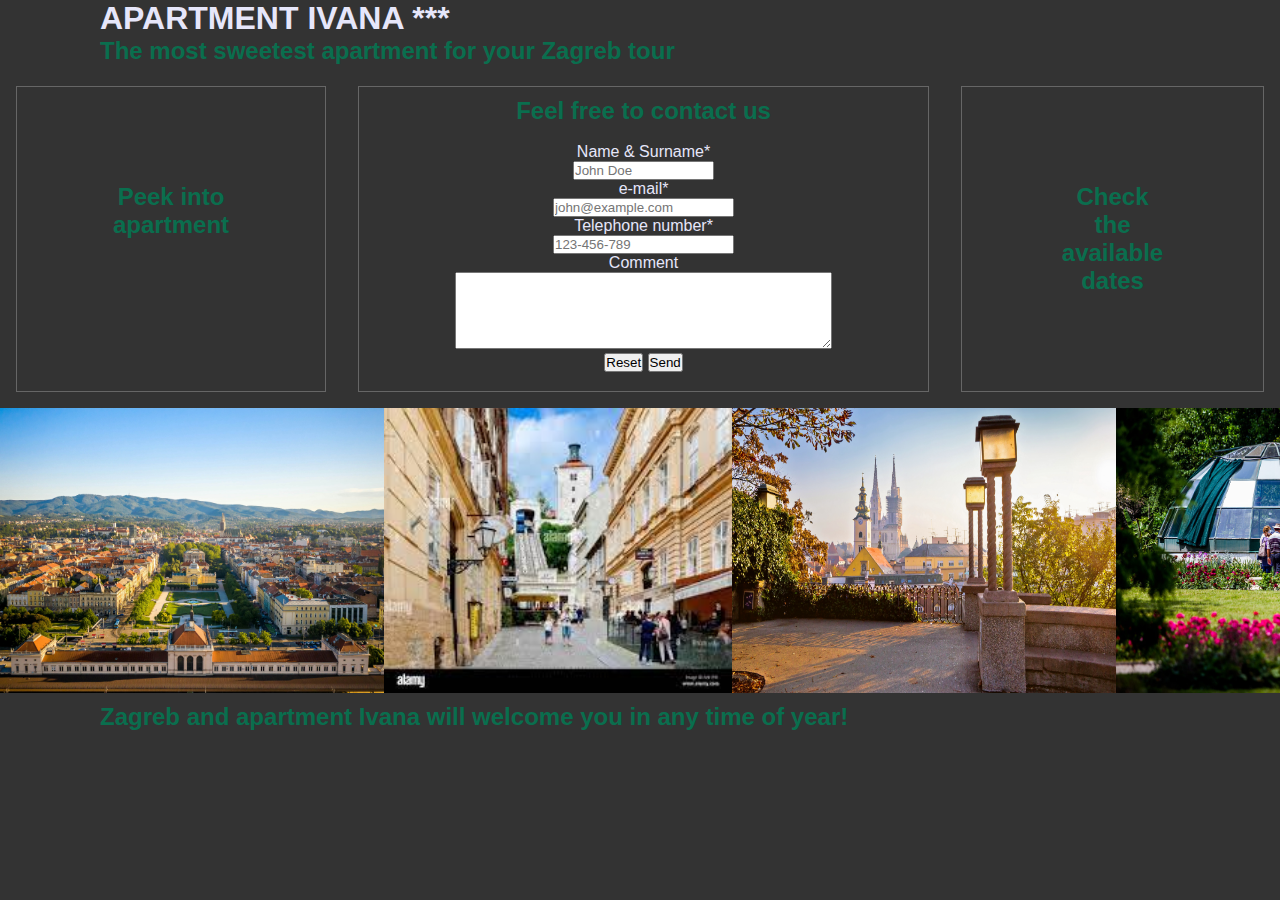
==== 01-Rent-Apartment-Website/index.html @ 9f6dd301 "apartment 1 dio" ====
<!DOCTYPE html>
<html lang="en">
<head>
    <meta charset="UTF-8">
    <meta name="viewport" content="width=device-width, initial-scale=1.0">
    <title>Rent-Apartmen-In-Zagreb</title>
    <link rel="stylesheet" href="style.css">
</head>

<body>
<header>
    <h1>APARTMENT IVANA  ***</h1>
    <h2>The most sweetest apartment for your Zagreb tour</h2>
</header>

<main class="flex-container">
    <div class="flex-item">
            <h2>Peek into apartment</h2>
    </div>

    <div class="flex-item" id="contactform">
            <h2>Feel free to contact us</h2>
            <br>
            <form  name="kontakt"
            action=""
            method="post"
            enctype="multipart/form-data">

            <p>
                <label for="name">Name & Surname*</label><br/>
                <input
                id="name"
                type="text"
                placeholder="John Doe"
                size="15"
                maxlength="30"
                name="name"
                required/> 
            </p>
    
            <p>
                <label for="email">e-mail*</label><br>
                <input
                id="email"
                type="email"
                placeholder="john@example.com"
                size="20"
                maxlength="30"
                name="email"
                required/>
                
            </p>
    
            <p>
                <label for="telephone">Telephone number*</label><br>
                <input
                id="telephone"
                type="number"
                size="15"
                maxlength="30"
                name="telephone"
                placeholder="123-456-789"/>
            </p>

            <p>

                <label for="comment">Comment</label><br/>
                <textarea
                id="comment"
                maxlength="80"
                cols="45"
                rows="5">
                </textarea>
            
            </p>

            <p>
                <button type="reset">Reset</button>
                <button type="submit">Send</button>
             </p>
    </div>

    <div class="flex-item">
        <h2 >Check the available dates</h2>
    </div>
</main>

<article class="zg-images">
    <img class="img" src="../01-Rent-Apartment-Website/Media/View of Zagreb - J. Duval.jpg" alt="View of Zagreb-J.Duval"  height="285">

    <img class="img" src="Media/Zagreb-uspinjača.jpg" alt="Zagrebačka uspinjača" height="285">

    <img class="img" src="Media/UK_Zagreb_Croatia_Header.jpg" alt="Tomislavac" height="285">

    <img class="img" src="Media/botanicki-vrt-20052017-1.jpg" alt="Botanički vrt" height="285">
</article>


<footer>
    <h2>Zagreb and apartment Ivana will welcome you in any time of year!</h2>
</footer>    
</body>
</html>
---- 01-Rent-Apartment-Website/style.css ----
*{
    padding: 0;
    margin: 0;
}

body{
    box-sizing: border-box;
    font-family: 'Segoe UI', Tahoma, Geneva, Verdana, sans-serif;
    background-color: #333;
    color: lavender;
}

header{
    padding-left: 100px;
  
}

h2{
    color: #0a6e4e;
}

.flex-container{
    display: flex;
    flex-direction: row;
    padding-top: 5px;
    background-color: #333;
    
}

.flex-item{
    justify-content: space-evenly;
    background: #eee;
    border: 1px solid #666;
    padding: 6em;
    text-align: center;
    width: 30%;
    margin: 1em;
    background-color: #333;
    
}

#contactform{
    padding-top: 10px;
    padding-bottom: 10px;
}


footer{
    padding-left: 100px;
    padding-top: 10px;
    padding-bottom: 10px;
}

.zg-images{
    display: flex;
    flex-direction: row;
    }

.img{
    justify-content: space-around;
    text-align: center;
    width: 30%;
    background-color: #333;
    color: lavender;
}
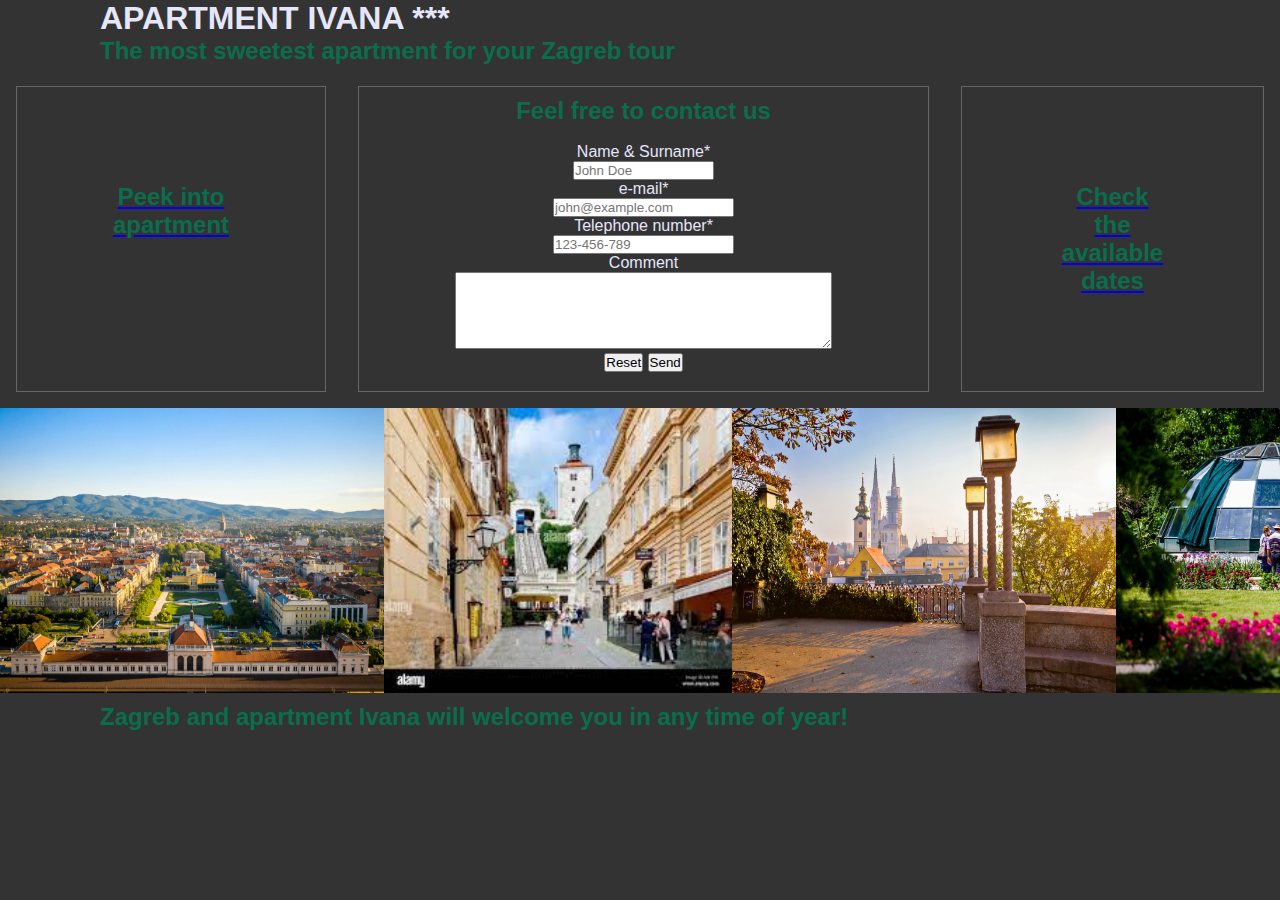
==== commit d166a60e: "summary" ====
--- a/01-Rent-Apartment-Website/index.html
+++ b/01-Rent-Apartment-Website/index.html
@@ -1,5 +1,6 @@
 <!DOCTYPE html>
 <html lang="en">
+
 <head>
     <meta charset="UTF-8">
     <meta name="viewport" content="width=device-width, initial-scale=1.0">
@@ -8,96 +9,79 @@
 </head>
 
 <body>
-<header>
-    <h1>APARTMENT IVANA  ***</h1>
-    <h2>The most sweetest apartment for your Zagreb tour</h2>
-</header>
+    <header>
+        <h1>APARTMENT IVANA ***</h1>
+        <h2>The most sweetest apartment for your Zagreb tour</h2>
+    </header>
 
-<main class="flex-container">
-    <div class="flex-item">
-            <h2>Peek into apartment</h2>
-    </div>
+    <main class="flex-container">
+        <div class="flex-item" id="gallery">
+            <a href="../01-Rent-Apartment-Website/gallery.html">
+                <h2>Peek into apartment</h2>
+            </a>
+        </div>
 
-    <div class="flex-item" id="contactform">
+        <div class="flex-item" id="contactform">
             <h2>Feel free to contact us</h2>
             <br>
-            <form  name="kontakt"
-            action=""
-            method="post"
-            enctype="multipart/form-data">
+            <form name="kontakt" action="" method="post" enctype="multipart/form-data">
 
-            <p>
-                <label for="name">Name & Surname*</label><br/>
-                <input
-                id="name"
-                type="text"
-                placeholder="John Doe"
-                size="15"
-                maxlength="30"
-                name="name"
-                required/> 
-            </p>
-    
-            <p>
-                <label for="email">e-mail*</label><br>
-                <input
-                id="email"
-                type="email"
-                placeholder="john@example.com"
-                size="20"
-                maxlength="30"
-                name="email"
-                required/>
-                
-            </p>
-    
-            <p>
-                <label for="telephone">Telephone number*</label><br>
-                <input
-                id="telephone"
-                type="number"
-                size="15"
-                maxlength="30"
-                name="telephone"
-                placeholder="123-456-789"/>
-            </p>
+                <p>
+                    <label for="name">Name & Surname*</label><br />
+                    <input id="name" type="text" placeholder="John Doe" size="15" maxlength="30" name="name" required />
+                </p>
 
-            <p>
+                <p>
+                    <label for="email">e-mail*</label><br>
+                    <input id="email" type="email" placeholder="john@example.com" size="20" maxlength="30" name="email"
+                        required />
 
-                <label for="comment">Comment</label><br/>
-                <textarea
-                id="comment"
-                maxlength="80"
-                cols="45"
-                rows="5">
+                </p>
+
+                <p>
+                    <label for="telephone">Telephone number*</label><br>
+                    <input id="telephone" type="number" size="15" maxlength="30" name="telephone"
+                        placeholder="123-456-789" />
+                </p>
+
+                <p>
+
+                    <label for="comment">Comment</label><br />
+                    <textarea id="comment" maxlength="80" cols="45" rows="5">
                 </textarea>
-            
-            </p>
 
-            <p>
-                <button type="reset">Reset</button>
-                <button type="submit">Send</button>
-             </p>
-    </div>
+                </p>
 
-    <div class="flex-item">
-        <h2 >Check the available dates</h2>
-    </div>
-</main>
+                <p>
+                    <button type="reset">Reset</button>
+                    <button type="send">Send</button>
+                </p>
+        </div>
 
-<article class="zg-images">
-    <img class="img" src="../01-Rent-Apartment-Website/Media/View of Zagreb - J. Duval.jpg" alt="View of Zagreb-J.Duval"  height="285">
+        <div class="flex-item">
+            <a href="../01-Rent-Apartment-Website/calendar.html">
+                <h2>Check the available dates</h2>
+            </a>
+        </div>
+    </main>
 
-    <img class="img" src="Media/Zagreb-uspinjača.jpg" alt="Zagrebačka uspinjača" height="285">
+    <article class="zg-images">
+        <img class="img" src="../01-Rent-Apartment-Website/Media/View of Zagreb - J. Duval.jpg"
+            alt="View of Zagreb-J.Duval" height="285">
 
-    <img class="img" src="Media/UK_Zagreb_Croatia_Header.jpg" alt="Tomislavac" height="285">
+        <img class="img" src="Media/Zagreb-uspinjača.jpg" alt="Zagrebačka uspinjača" height="285">
 
-    <img class="img" src="Media/botanicki-vrt-20052017-1.jpg" alt="Botanički vrt" height="285">
-</article>
+        <img class="img" src="Media/UK_Zagreb_Croatia_Header.jpg" alt="Tomislavac" height="285">
+
+        <img class="img" src="Media/botanicki-vrt-20052017-1.jpg" alt="Botanički vrt" height="285">
+    </article>
 
 
-<footer>
-    <h2>Zagreb and apartment Ivana will welcome you in any time of year!</h2>
-</footer>    
+    <footer>
+        <h2>Zagreb and apartment Ivana will welcome you in any time of year!</h2>
+    </footer>
+
+    <script src='script.js'></script>
 </body>
+
 </html>--- a/01-Rent-Apartment-Website/style.css
+++ b/01-Rent-Apartment-Website/style.css
@@ -9,6 +9,9 @@
     background-color: #333;
     color: lavender;
 }
+
+#galerry{
+    background-image: url(../01-Rent-Apartment-Website/Media/apartment\ entry.jpg) }
 
 header{
     padding-left: 100px;
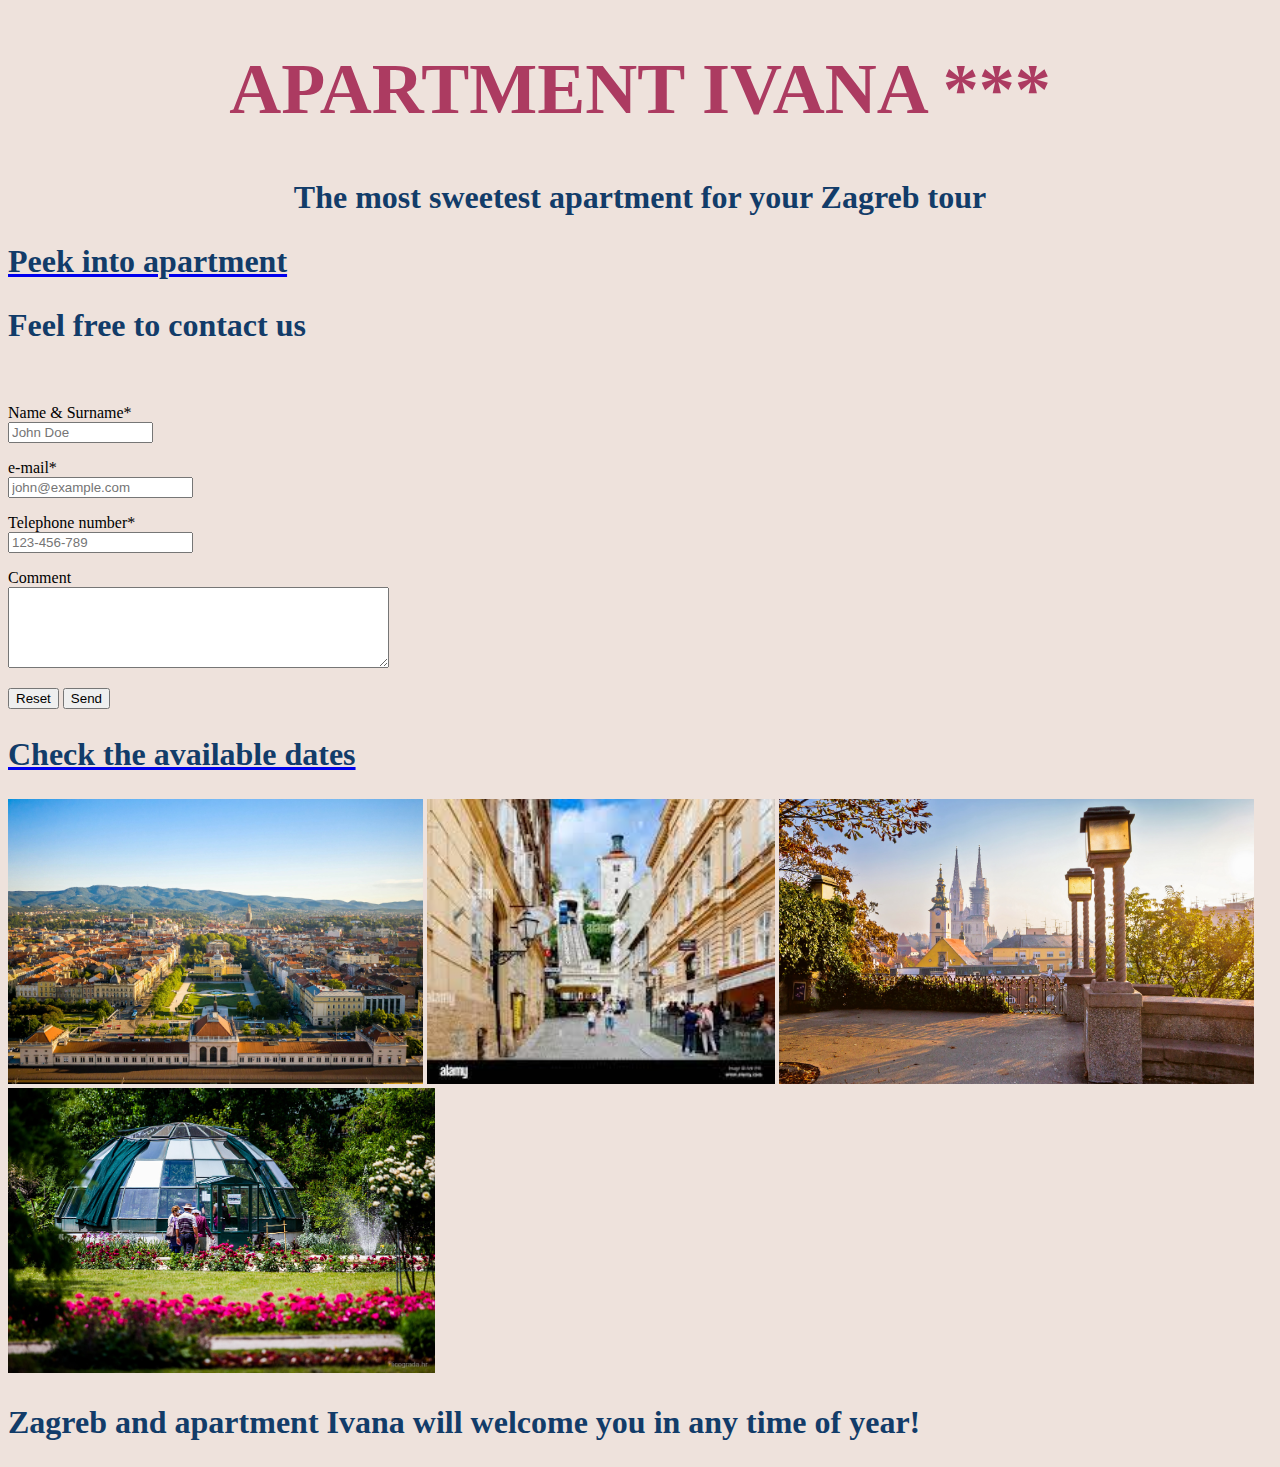
==== commit 6a0e5c67: "nnkj" ====
--- a/01-Rent-Apartment-Website/index.html
+++ b/01-Rent-Apartment-Website/index.html
@@ -8,8 +8,8 @@
     <link rel="stylesheet" href="style.css">
 </head>
 
-<body>
-    <header>
+<body lang="hr" class="page-wrap">
+    <header class="header">
         <h1>APARTMENT IVANA ***</h1>
         <h2>The most sweetest apartment for your Zagreb tour</h2>
     </header>
@@ -77,7 +77,7 @@
     </article>
 
 
-    <footer>
+    <footer class="footer">
         <h2>Zagreb and apartment Ivana will welcome you in any time of year!</h2>
     </footer>
 
--- a/01-Rent-Apartment-Website/style.css
+++ b/01-Rent-Apartment-Website/style.css
@@ -1,75 +1,17 @@
-*{
-    padding: 0;
-    margin: 0;
+body {
+  background-color: #EEE2DC;
+  box-sizing: border-box;
 }
 
-body{
-    box-sizing: border-box;
-    font-family: 'Segoe UI', Tahoma, Geneva, Verdana, sans-serif;
-    background-color: #333;
-    color: lavender;
+.header {
+  text-align: center;
+  font-family: Tahoma;
+  font-size: 2.25rem;
+  color: #AC3B61;
 }
 
-#galerry{
-    background-image: url(../01-Rent-Apartment-Website/Media/apartment\ entry.jpg) }
-
-header{
-    padding-left: 100px;
-  
-}
-
-h2{
-    color: #0a6e4e;
-}
-
-.flex-container{
-    display: flex;
-    flex-direction: row;
-    padding-top: 5px;
-    background-color: #333;
-    
-}
-
-.flex-item{
-    justify-content: space-evenly;
-    background: #eee;
-    border: 1px solid #666;
-    padding: 6em;
-    text-align: center;
-    width: 30%;
-    margin: 1em;
-    background-color: #333;
-    
-}
-
-#contactform{
-    padding-top: 10px;
-    padding-bottom: 10px;
-}
-
-
-footer{
-    padding-left: 100px;
-    padding-top: 10px;
-    padding-bottom: 10px;
-}
-
-.zg-images{
-    display: flex;
-    flex-direction: row;
-    }
-
-.img{
-    justify-content: space-around;
-    text-align: center;
-    width: 30%;
-    background-color: #333;
-    color: lavender;
-}
-
-
-
-
-
-
-
+h2 {
+  font-family: Garamond;
+  font-size: 2rem;
+  color: #123C69;
+}/*# sourceMappingURL=style.css.map */